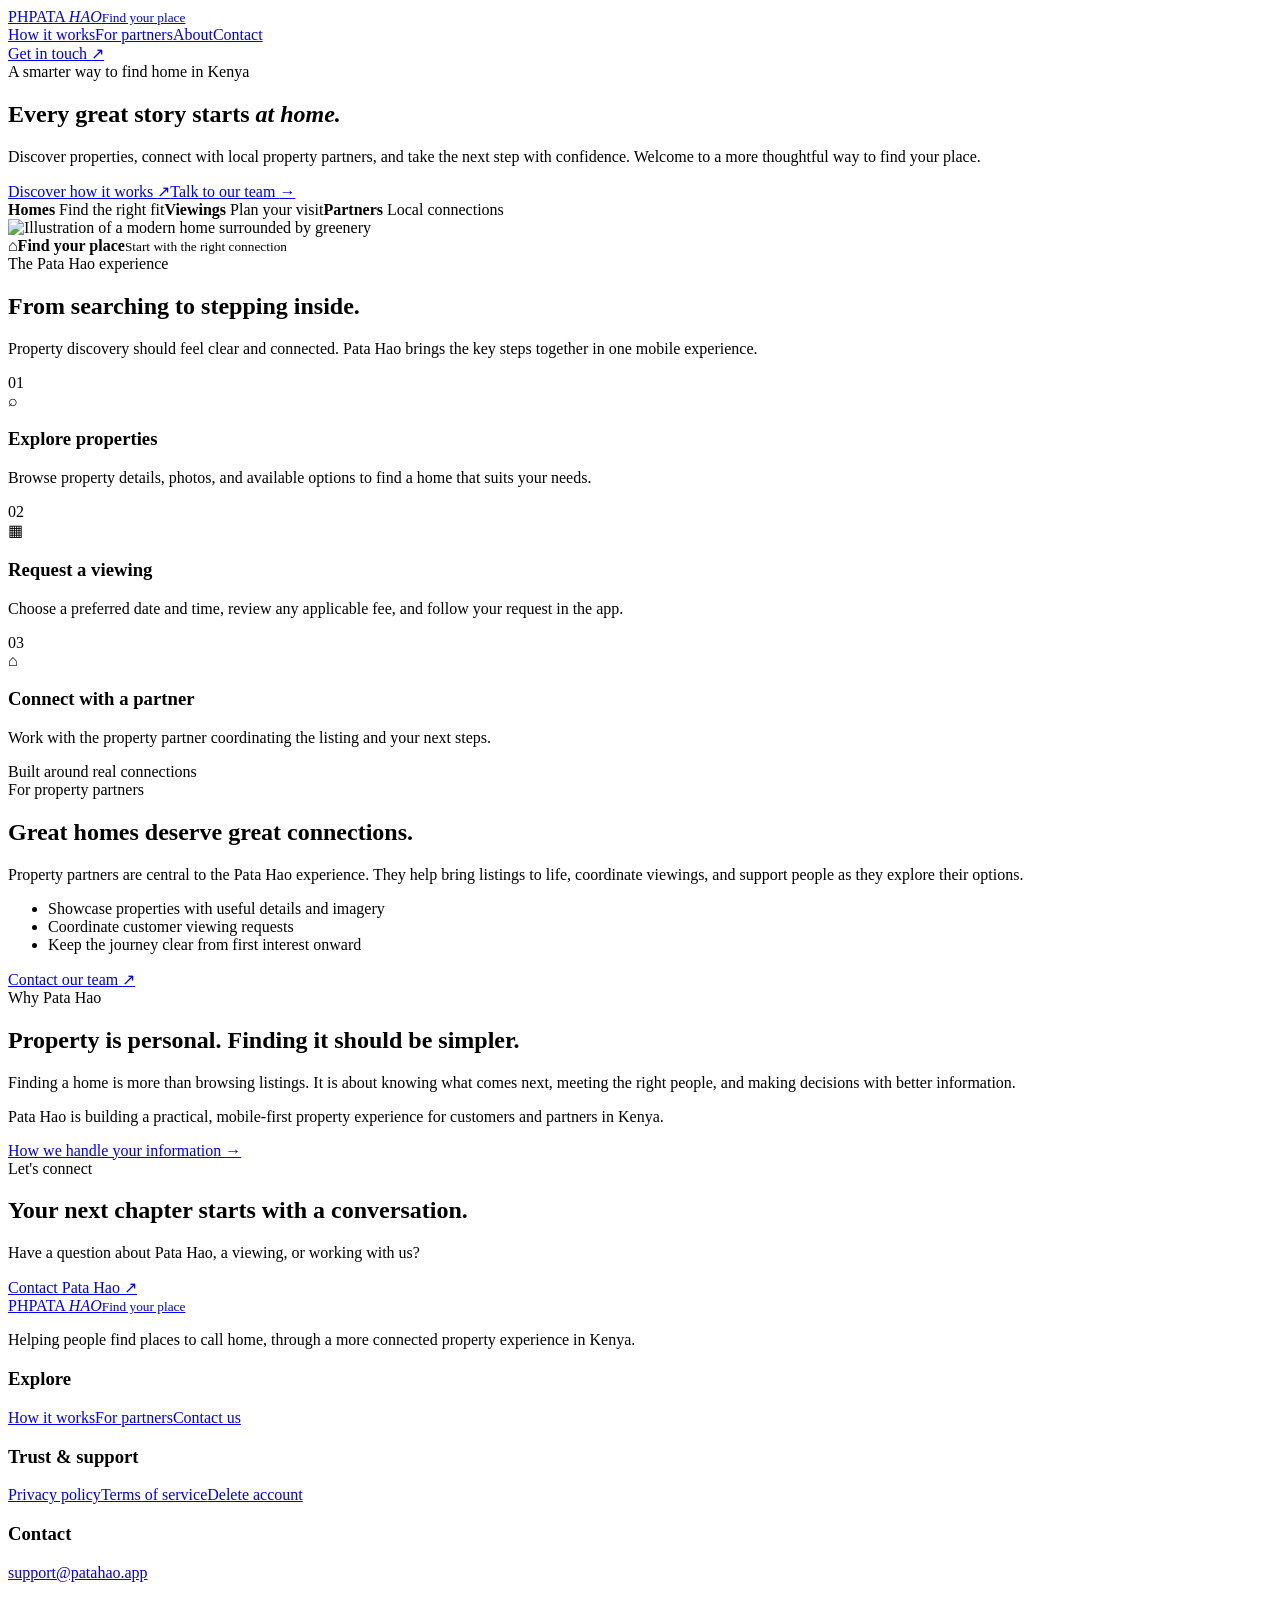
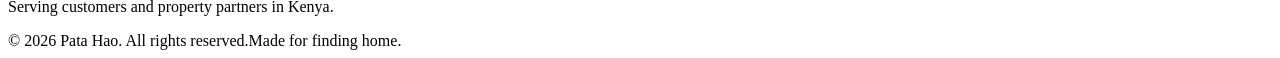
==== public/index.html @ 73fab217 "Build professional website and isolated public assets: public/index.html" ====
<!doctype html><html lang="en"><head><meta charset="utf-8"><meta name="viewport" content="width=device-width, initial-scale=1"><meta name="theme-color" content="#102f32"><meta name="description" content="Discover a better way to explore property and arrange viewings in Kenya."><title>Find your place | Pata Hao</title><link rel="stylesheet" href="/assets/site.css"><link rel="icon" href="/assets/favicon.svg" type="image/svg+xml"></head><body><header class="site-header"><div class="nav-shell"><a class="logo" href="/" aria-label="Pata Hao home"><span class="logo-mark">P<span>H</span></span><span>PATA <em>HAO</em><small>Find your place</small></span></a><nav aria-label="Main navigation"><a href="/#how-it-works">How it works</a><a href="/#partners">For partners</a><a href="/#about">About</a><a href="/contact/">Contact</a></nav><a class="nav-cta" href="/contact/">Get in touch <span aria-hidden="true">↗</span></a></div></header><main><section class="hero"><div class="container hero-grid"><div class="hero-copy"><span class="eyebrow eyebrow-light"><span class="spark"></span> A smarter way to find home in Kenya</span><h1>Every great story starts <em>at home.</em></h1><p>Discover properties, connect with local property partners, and take the next step with confidence. Welcome to a more thoughtful way to find your place.</p><div class="hero-actions"><a class="btn btn-gold" href="#how-it-works">Discover how it works <span>↗</span></a><a class="text-link" href="/contact/">Talk to our team <span>→</span></a></div><div class="hero-meta"><span><strong>Homes</strong> Find the right fit</span><span><strong>Viewings</strong> Plan your visit</span><span><strong>Partners</strong> Local connections</span></div></div><div class="hero-visual"><img src="/assets/hero-home.svg" alt="Illustration of a modern home surrounded by greenery"><div class="float-note"><span class="float-icon">⌂</span><span><strong>Find your place</strong><small>Start with the right connection</small></span></div></div></div></section><section class="section section-white" id="how-it-works"><div class="container"><div class="section-head"><div><span class="eyebrow">The Pata Hao experience</span><h2>From searching to stepping inside.</h2></div><p>Property discovery should feel clear and connected. Pata Hao brings the key steps together in one mobile experience.</p></div><div class="steps"><article class="step"><span class="step-num">01</span><div class="step-icon">⌕</div><h3>Explore properties</h3><p>Browse property details, photos, and available options to find a home that suits your needs.</p></article><article class="step"><span class="step-num">02</span><div class="step-icon">▦</div><h3>Request a viewing</h3><p>Choose a preferred date and time, review any applicable fee, and follow your request in the app.</p></article><article class="step"><span class="step-num">03</span><div class="step-icon">⌂</div><h3>Connect with a partner</h3><p>Work with the property partner coordinating the listing and your next steps.</p></article></div></div></section><section class="section feature-section" id="partners"><div class="container feature-grid"><div class="feature-art"><div class="art-window"><div class="art-roof"></div><div class="art-house"><div class="art-door"></div><div class="art-window-small"></div></div><div class="art-tree"></div></div><div class="art-label">Built around real connections</div></div><div class="feature-copy"><span class="eyebrow">For property partners</span><h2>Great homes deserve great connections.</h2><p>Property partners are central to the Pata Hao experience. They help bring listings to life, coordinate viewings, and support people as they explore their options.</p><ul class="check-list"><li>Showcase properties with useful details and imagery</li><li>Coordinate customer viewing requests</li><li>Keep the journey clear from first interest onward</li></ul><a class="btn btn-dark" href="/contact/">Contact our team <span>↗</span></a></div></div></section><section class="section about-section" id="about"><div class="container about-grid"><div><span class="eyebrow">Why Pata Hao</span><h2>Property is personal. Finding it should be simpler.</h2></div><div><p>Finding a home is more than browsing listings. It is about knowing what comes next, meeting the right people, and making decisions with better information.</p><p>Pata Hao is building a practical, mobile-first property experience for customers and partners in Kenya.</p><a class="inline-link" href="/privacy-policy/">How we handle your information <span>→</span></a></div></div></section><section class="cta-section"><div class="container cta-box"><div><span class="eyebrow eyebrow-light">Let's connect</span><h2>Your next chapter starts with a conversation.</h2><p>Have a question about Pata Hao, a viewing, or working with us?</p></div><a class="btn btn-gold" href="/contact/">Contact Pata Hao <span>↗</span></a></div></section></main><footer class="footer"><div class="container footer-grid"><div><a class="logo logo-light" href="/"><span class="logo-mark">P<span>H</span></span><span>PATA <em>HAO</em><small>Find your place</small></span></a><p>Helping people find places to call home, through a more connected property experience in Kenya.</p></div><div><h3>Explore</h3><a href="/#how-it-works">How it works</a><a href="/#partners">For partners</a><a href="/contact/">Contact us</a></div><div><h3>Trust & support</h3><a href="/privacy-policy/">Privacy policy</a><a href="/terms/">Terms of service</a><a href="/delete-account/">Delete account</a></div><div><h3>Contact</h3><a href="mailto:support@patahao.app">support@patahao.app</a><p>Serving customers and property partners in Kenya.</p></div></div><div class="container footer-bottom"><span>© 2026 Pata Hao. All rights reserved.</span><span>Made for finding home.</span></div></footer></body></html>
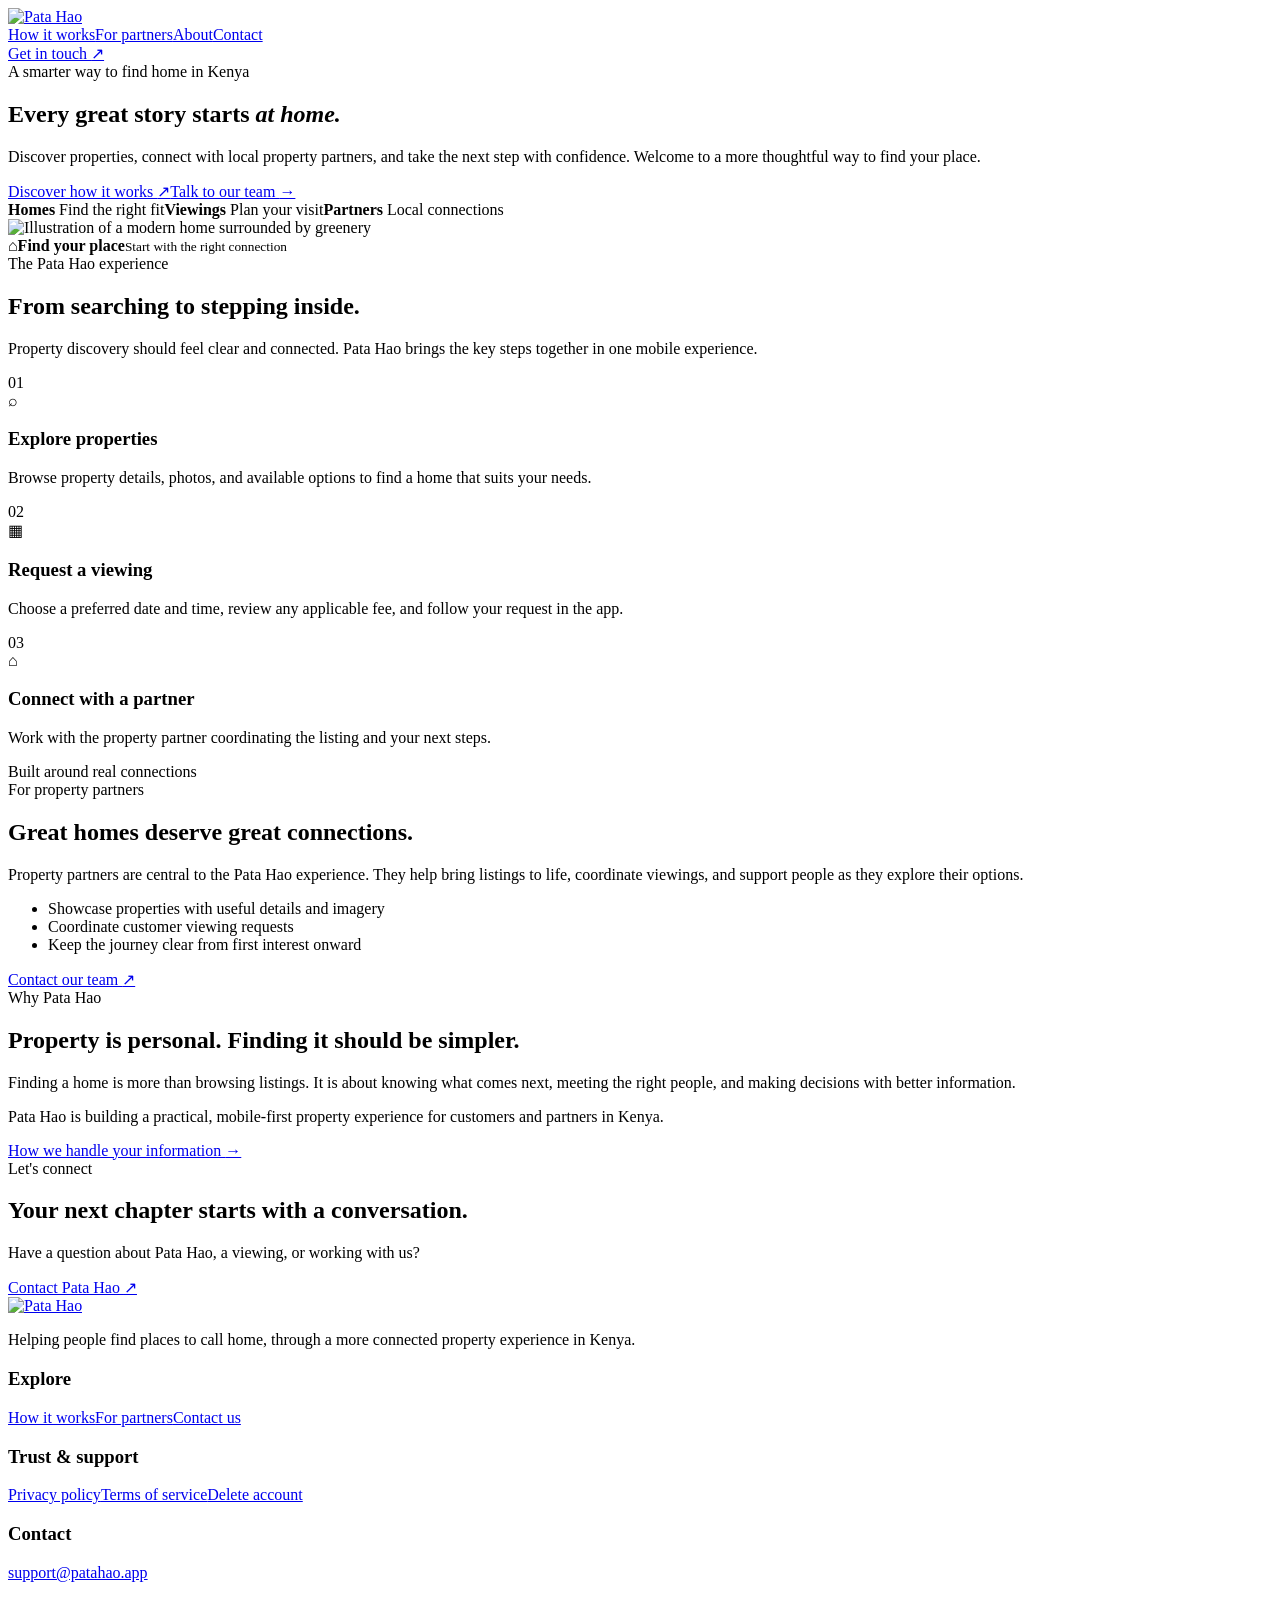
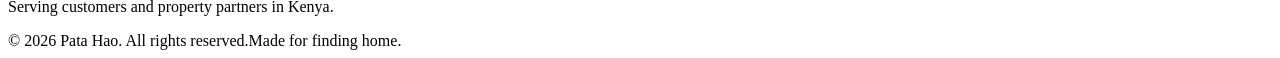
==== commit 745871a7: "Use Pata Hao branding in header and footer" ====
--- a/public/index.html
+++ b/public/index.html
@@ -1 +1 @@
-<!doctype html><html lang="en"><head><meta charset="utf-8"><meta name="viewport" content="width=device-width, initial-scale=1"><meta name="theme-color" content="#102f32"><meta name="description" content="Discover a better way to explore property and arrange viewings in Kenya."><title>Find your place | Pata Hao</title><link rel="stylesheet" href="/assets/site.css"><link rel="icon" href="/assets/favicon.svg" type="image/svg+xml"></head><body><header class="site-header"><div class="nav-shell"><a class="logo" href="/" aria-label="Pata Hao home"><span class="logo-mark">P<span>H</span></span><span>PATA <em>HAO</em><small>Find your place</small></span></a><nav aria-label="Main navigation"><a href="/#how-it-works">How it works</a><a href="/#partners">For partners</a><a href="/#about">About</a><a href="/contact/">Contact</a></nav><a class="nav-cta" href="/contact/">Get in touch <span aria-hidden="true">↗</span></a></div></header><main><section class="hero"><div class="container hero-grid"><div class="hero-copy"><span class="eyebrow eyebrow-light"><span class="spark"></span> A smarter way to find home in Kenya</span><h1>Every great story starts <em>at home.</em></h1><p>Discover properties, connect with local property partners, and take the next step with confidence. Welcome to a more thoughtful way to find your place.</p><div class="hero-actions"><a class="btn btn-gold" href="#how-it-works">Discover how it works <span>↗</span></a><a class="text-link" href="/contact/">Talk to our team <span>→</span></a></div><div class="hero-meta"><span><strong>Homes</strong> Find the right fit</span><span><strong>Viewings</strong> Plan your visit</span><span><strong>Partners</strong> Local connections</span></div></div><div class="hero-visual"><img src="/assets/hero-home.svg" alt="Illustration of a modern home surrounded by greenery"><div class="float-note"><span class="float-icon">⌂</span><span><strong>Find your place</strong><small>Start with the right connection</small></span></div></div></div></section><section class="section section-white" id="how-it-works"><div class="container"><div class="section-head"><div><span class="eyebrow">The Pata Hao experience</span><h2>From searching to stepping inside.</h2></div><p>Property discovery should feel clear and connected. Pata Hao brings the key steps together in one mobile experience.</p></div><div class="steps"><article class="step"><span class="step-num">01</span><div class="step-icon">⌕</div><h3>Explore properties</h3><p>Browse property details, photos, and available options to find a home that suits your needs.</p></article><article class="step"><span class="step-num">02</span><div class="step-icon">▦</div><h3>Request a viewing</h3><p>Choose a preferred date and time, review any applicable fee, and follow your request in the app.</p></article><article class="step"><span class="step-num">03</span><div class="step-icon">⌂</div><h3>Connect with a partner</h3><p>Work with the property partner coordinating the listing and your next steps.</p></article></div></div></section><section class="section feature-section" id="partners"><div class="container feature-grid"><div class="feature-art"><div class="art-window"><div class="art-roof"></div><div class="art-house"><div class="art-door"></div><div class="art-window-small"></div></div><div class="art-tree"></div></div><div class="art-label">Built around real connections</div></div><div class="feature-copy"><span class="eyebrow">For property partners</span><h2>Great homes deserve great connections.</h2><p>Property partners are central to the Pata Hao experience. They help bring listings to life, coordinate viewings, and support people as they explore their options.</p><ul class="check-list"><li>Showcase properties with useful details and imagery</li><li>Coordinate customer viewing requests</li><li>Keep the journey clear from first interest onward</li></ul><a class="btn btn-dark" href="/contact/">Contact our team <span>↗</span></a></div></div></section><section class="section about-section" id="about"><div class="container about-grid"><div><span class="eyebrow">Why Pata Hao</span><h2>Property is personal. Finding it should be simpler.</h2></div><div><p>Finding a home is more than browsing listings. It is about knowing what comes next, meeting the right people, and making decisions with better information.</p><p>Pata Hao is building a practical, mobile-first property experience for customers and partners in Kenya.</p><a class="inline-link" href="/privacy-policy/">How we handle your information <span>→</span></a></div></div></section><section class="cta-section"><div class="container cta-box"><div><span class="eyebrow eyebrow-light">Let's connect</span><h2>Your next chapter starts with a conversation.</h2><p>Have a question about Pata Hao, a viewing, or working with us?</p></div><a class="btn btn-gold" href="/contact/">Contact Pata Hao <span>↗</span></a></div></section></main><footer class="footer"><div class="container footer-grid"><div><a class="logo logo-light" href="/"><span class="logo-mark">P<span>H</span></span><span>PATA <em>HAO</em><small>Find your place</small></span></a><p>Helping people find places to call home, through a more connected property experience in Kenya.</p></div><div><h3>Explore</h3><a href="/#how-it-works">How it works</a><a href="/#partners">For partners</a><a href="/contact/">Contact us</a></div><div><h3>Trust & support</h3><a href="/privacy-policy/">Privacy policy</a><a href="/terms/">Terms of service</a><a href="/delete-account/">Delete account</a></div><div><h3>Contact</h3><a href="mailto:support@patahao.app">support@patahao.app</a><p>Serving customers and property partners in Kenya.</p></div></div><div class="container footer-bottom"><span>© 2026 Pata Hao. All rights reserved.</span><span>Made for finding home.</span></div></footer></body></html>+<!doctype html><html lang="en"><head><meta charset="utf-8"><meta name="viewport" content="width=device-width, initial-scale=1"><meta name="theme-color" content="#102f32"><meta name="description" content="Discover a better way to explore property and arrange viewings in Kenya."><title>Find your place | Pata Hao</title><link rel="stylesheet" href="/assets/site.css"><link rel="icon" href="/assets/pata-hao-logo.svg" type="image/svg+xml"></head><body><header class="site-header"><div class="nav-shell"><a class="logo" href="/" aria-label="Pata Hao home"><img class="brand-logo" src="/assets/pata-hao-logo.svg" alt="Pata Hao"></a><nav aria-label="Main navigation"><a href="/#how-it-works">How it works</a><a href="/#partners">For partners</a><a href="/#about">About</a><a href="/contact/">Contact</a></nav><a class="nav-cta" href="/contact/">Get in touch <span aria-hidden="true">↗</span></a></div></header><main><section class="hero"><div class="container hero-grid"><div class="hero-copy"><span class="eyebrow eyebrow-light"><span class="spark"></span> A smarter way to find home in Kenya</span><h1>Every great story starts <em>at home.</em></h1><p>Discover properties, connect with local property partners, and take the next step with confidence. Welcome to a more thoughtful way to find your place.</p><div class="hero-actions"><a class="btn btn-gold" href="#how-it-works">Discover how it works <span>↗</span></a><a class="text-link" href="/contact/">Talk to our team <span>→</span></a></div><div class="hero-meta"><span><strong>Homes</strong> Find the right fit</span><span><strong>Viewings</strong> Plan your visit</span><span><strong>Partners</strong> Local connections</span></div></div><div class="hero-visual"><img src="/assets/hero-home.svg" alt="Illustration of a modern home surrounded by greenery"><div class="float-note"><span class="float-icon">⌂</span><span><strong>Find your place</strong><small>Start with the right connection</small></span></div></div></div></section><section class="section section-white" id="how-it-works"><div class="container"><div class="section-head"><div><span class="eyebrow">The Pata Hao experience</span><h2>From searching to stepping inside.</h2></div><p>Property discovery should feel clear and connected. Pata Hao brings the key steps together in one mobile experience.</p></div><div class="steps"><article class="step"><span class="step-num">01</span><div class="step-icon">⌕</div><h3>Explore properties</h3><p>Browse property details, photos, and available options to find a home that suits your needs.</p></article><article class="step"><span class="step-num">02</span><div class="step-icon">▦</div><h3>Request a viewing</h3><p>Choose a preferred date and time, review any applicable fee, and follow your request in the app.</p></article><article class="step"><span class="step-num">03</span><div class="step-icon">⌂</div><h3>Connect with a partner</h3><p>Work with the property partner coordinating the listing and your next steps.</p></article></div></div></section><section class="section feature-section" id="partners"><div class="container feature-grid"><div class="feature-art"><div class="art-window"><div class="art-roof"></div><div class="art-house"><div class="art-door"></div><div class="art-window-small"></div></div><div class="art-tree"></div></div><div class="art-label">Built around real connections</div></div><div class="feature-copy"><span class="eyebrow">For property partners</span><h2>Great homes deserve great connections.</h2><p>Property partners are central to the Pata Hao experience. They help bring listings to life, coordinate viewings, and support people as they explore their options.</p><ul class="check-list"><li>Showcase properties with useful details and imagery</li><li>Coordinate customer viewing requests</li><li>Keep the journey clear from first interest onward</li></ul><a class="btn btn-dark" href="/contact/">Contact our team <span>↗</span></a></div></div></section><section class="section about-section" id="about"><div class="container about-grid"><div><span class="eyebrow">Why Pata Hao</span><h2>Property is personal. Finding it should be simpler.</h2></div><div><p>Finding a home is more than browsing listings. It is about knowing what comes next, meeting the right people, and making decisions with better information.</p><p>Pata Hao is building a practical, mobile-first property experience for customers and partners in Kenya.</p><a class="inline-link" href="/privacy-policy/">How we handle your information <span>→</span></a></div></div></section><section class="cta-section"><div class="container cta-box"><div><span class="eyebrow eyebrow-light">Let's connect</span><h2>Your next chapter starts with a conversation.</h2><p>Have a question about Pata Hao, a viewing, or working with us?</p></div><a class="btn btn-gold" href="/contact/">Contact Pata Hao <span>↗</span></a></div></section></main><footer class="footer"><div class="container footer-grid"><div><a class="logo logo-light" href="/"><img class="brand-logo" src="/assets/pata-hao-logo.svg" alt="Pata Hao"></a><p>Helping people find places to call home, through a more connected property experience in Kenya.</p></div><div><h3>Explore</h3><a href="/#how-it-works">How it works</a><a href="/#partners">For partners</a><a href="/contact/">Contact us</a></div><div><h3>Trust & support</h3><a href="/privacy-policy/">Privacy policy</a><a href="/terms/">Terms of service</a><a href="/delete-account/">Delete account</a></div><div><h3>Contact</h3><a href="mailto:support@patahao.app">support@patahao.app</a><p>Serving customers and property partners in Kenya.</p></div></div><div class="container footer-bottom"><span>© 2026 Pata Hao. All rights reserved.</span><span>Made for finding home.</span></div></footer></body></html>
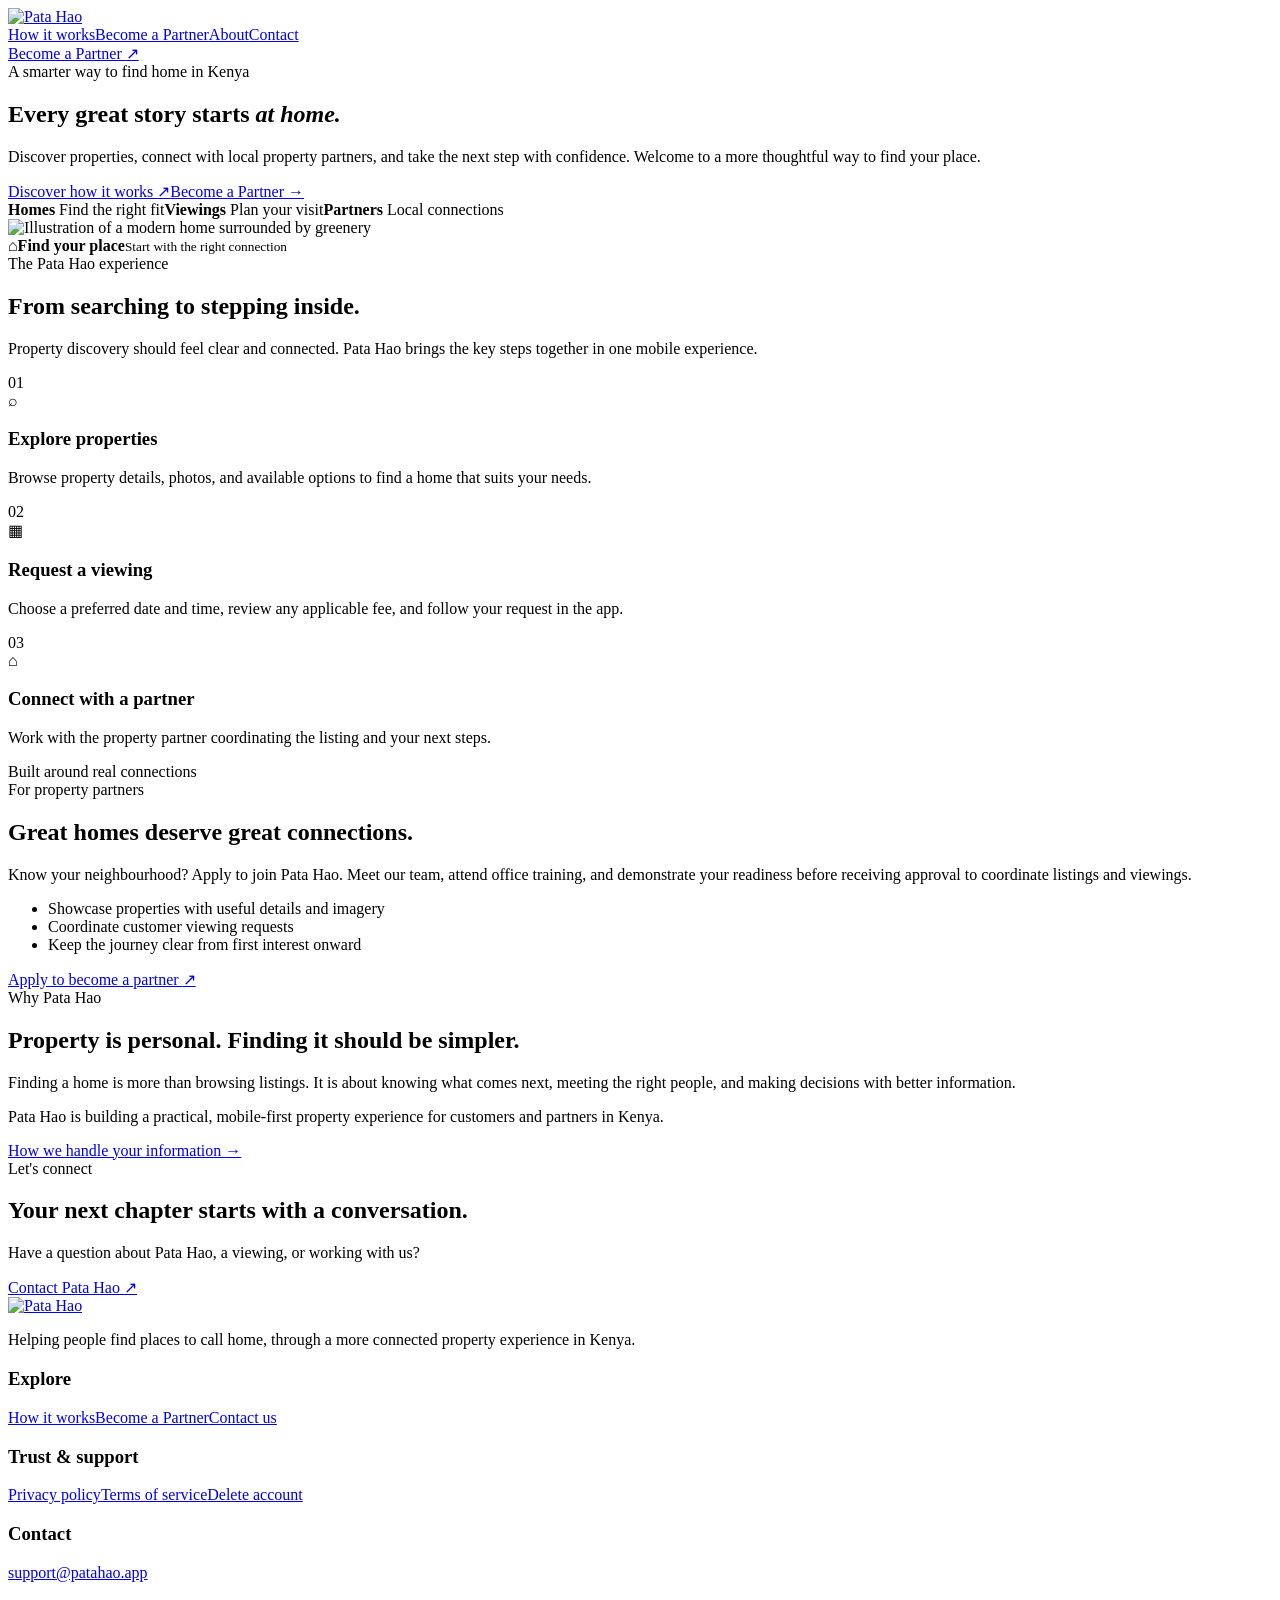
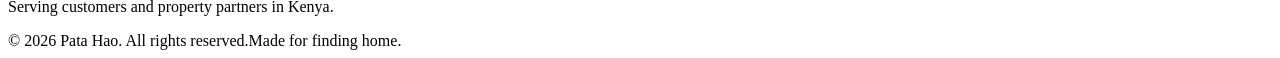
==== commit 671bfa9f: "Add partner application and progress page with shared recruitment links" ====
--- a/public/index.html
+++ b/public/index.html
@@ -1 +1 @@
-<!doctype html><html lang="en"><head><meta charset="utf-8"><meta name="viewport" content="width=device-width, initial-scale=1"><meta name="theme-color" content="#102f32"><meta name="description" content="Discover a better way to explore property and arrange viewings in Kenya."><title>Find your place | Pata Hao</title><link rel="stylesheet" href="/assets/site.css"><link rel="icon" href="/assets/pata-hao-logo.svg" type="image/svg+xml"></head><body><header class="site-header"><div class="nav-shell"><a class="logo" href="/" aria-label="Pata Hao home"><img class="brand-logo" src="/assets/pata-hao-logo.svg" alt="Pata Hao"></a><nav aria-label="Main navigation"><a href="/#how-it-works">How it works</a><a href="/#partners">For partners</a><a href="/#about">About</a><a href="/contact/">Contact</a></nav><a class="nav-cta" href="/contact/">Get in touch <span aria-hidden="true">↗</span></a></div></header><main><section class="hero"><div class="container hero-grid"><div class="hero-copy"><span class="eyebrow eyebrow-light"><span class="spark"></span> A smarter way to find home in Kenya</span><h1>Every great story starts <em>at home.</em></h1><p>Discover properties, connect with local property partners, and take the next step with confidence. Welcome to a more thoughtful way to find your place.</p><div class="hero-actions"><a class="btn btn-gold" href="#how-it-works">Discover how it works <span>↗</span></a><a class="text-link" href="/contact/">Talk to our team <span>→</span></a></div><div class="hero-meta"><span><strong>Homes</strong> Find the right fit</span><span><strong>Viewings</strong> Plan your visit</span><span><strong>Partners</strong> Local connections</span></div></div><div class="hero-visual"><img src="/assets/hero-home.svg" alt="Illustration of a modern home surrounded by greenery"><div class="float-note"><span class="float-icon">⌂</span><span><strong>Find your place</strong><small>Start with the right connection</small></span></div></div></div></section><section class="section section-white" id="how-it-works"><div class="container"><div class="section-head"><div><span class="eyebrow">The Pata Hao experience</span><h2>From searching to stepping inside.</h2></div><p>Property discovery should feel clear and connected. Pata Hao brings the key steps together in one mobile experience.</p></div><div class="steps"><article class="step"><span class="step-num">01</span><div class="step-icon">⌕</div><h3>Explore properties</h3><p>Browse property details, photos, and available options to find a home that suits your needs.</p></article><article class="step"><span class="step-num">02</span><div class="step-icon">▦</div><h3>Request a viewing</h3><p>Choose a preferred date and time, review any applicable fee, and follow your request in the app.</p></article><article class="step"><span class="step-num">03</span><div class="step-icon">⌂</div><h3>Connect with a partner</h3><p>Work with the property partner coordinating the listing and your next steps.</p></article></div></div></section><section class="section feature-section" id="partners"><div class="container feature-grid"><div class="feature-art"><div class="art-window"><div class="art-roof"></div><div class="art-house"><div class="art-door"></div><div class="art-window-small"></div></div><div class="art-tree"></div></div><div class="art-label">Built around real connections</div></div><div class="feature-copy"><span class="eyebrow">For property partners</span><h2>Great homes deserve great connections.</h2><p>Property partners are central to the Pata Hao experience. They help bring listings to life, coordinate viewings, and support people as they explore their options.</p><ul class="check-list"><li>Showcase properties with useful details and imagery</li><li>Coordinate customer viewing requests</li><li>Keep the journey clear from first interest onward</li></ul><a class="btn btn-dark" href="/contact/">Contact our team <span>↗</span></a></div></div></section><section class="section about-section" id="about"><div class="container about-grid"><div><span class="eyebrow">Why Pata Hao</span><h2>Property is personal. Finding it should be simpler.</h2></div><div><p>Finding a home is more than browsing listings. It is about knowing what comes next, meeting the right people, and making decisions with better information.</p><p>Pata Hao is building a practical, mobile-first property experience for customers and partners in Kenya.</p><a class="inline-link" href="/privacy-policy/">How we handle your information <span>→</span></a></div></div></section><section class="cta-section"><div class="container cta-box"><div><span class="eyebrow eyebrow-light">Let's connect</span><h2>Your next chapter starts with a conversation.</h2><p>Have a question about Pata Hao, a viewing, or working with us?</p></div><a class="btn btn-gold" href="/contact/">Contact Pata Hao <span>↗</span></a></div></section></main><footer class="footer"><div class="container footer-grid"><div><a class="logo logo-light" href="/"><img class="brand-logo" src="/assets/pata-hao-logo.svg" alt="Pata Hao"></a><p>Helping people find places to call home, through a more connected property experience in Kenya.</p></div><div><h3>Explore</h3><a href="/#how-it-works">How it works</a><a href="/#partners">For partners</a><a href="/contact/">Contact us</a></div><div><h3>Trust & support</h3><a href="/privacy-policy/">Privacy policy</a><a href="/terms/">Terms of service</a><a href="/delete-account/">Delete account</a></div><div><h3>Contact</h3><a href="mailto:support@patahao.app">support@patahao.app</a><p>Serving customers and property partners in Kenya.</p></div></div><div class="container footer-bottom"><span>© 2026 Pata Hao. All rights reserved.</span><span>Made for finding home.</span></div></footer></body></html>+<!doctype html><html lang="en"><head><meta charset="utf-8"><meta name="viewport" content="width=device-width, initial-scale=1"><meta name="theme-color" content="#102f32"><meta name="description" content="Discover a better way to explore property and arrange viewings in Kenya."><title>Find your place | Pata Hao</title><link rel="stylesheet" href="/assets/site.css"><link rel="icon" href="/assets/pata-hao-logo.svg" type="image/svg+xml"></head><body><header class="site-header"><div class="nav-shell"><a class="logo" href="/" aria-label="Pata Hao home"><img class="brand-logo" src="/assets/pata-hao-logo.svg" alt="Pata Hao"></a><nav aria-label="Main navigation"><a href="/#how-it-works">How it works</a><a href="/become-a-partner/">Become a Partner</a><a href="/#about">About</a><a href="/contact/">Contact</a></nav><a class="nav-cta" href="/become-a-partner/">Become a Partner <span aria-hidden="true">↗</span></a></div></header><main><section class="hero"><div class="container hero-grid"><div class="hero-copy"><span class="eyebrow eyebrow-light"><span class="spark"></span> A smarter way to find home in Kenya</span><h1>Every great story starts <em>at home.</em></h1><p>Discover properties, connect with local property partners, and take the next step with confidence. Welcome to a more thoughtful way to find your place.</p><div class="hero-actions"><a class="btn btn-gold" href="#how-it-works">Discover how it works <span>↗</span></a><a class="text-link" href="/become-a-partner/">Become a Partner <span>→</span></a></div><div class="hero-meta"><span><strong>Homes</strong> Find the right fit</span><span><strong>Viewings</strong> Plan your visit</span><span><strong>Partners</strong> Local connections</span></div></div><div class="hero-visual"><img src="/assets/hero-home.svg" alt="Illustration of a modern home surrounded by greenery"><div class="float-note"><span class="float-icon">⌂</span><span><strong>Find your place</strong><small>Start with the right connection</small></span></div></div></div></section><section class="section section-white" id="how-it-works"><div class="container"><div class="section-head"><div><span class="eyebrow">The Pata Hao experience</span><h2>From searching to stepping inside.</h2></div><p>Property discovery should feel clear and connected. Pata Hao brings the key steps together in one mobile experience.</p></div><div class="steps"><article class="step"><span class="step-num">01</span><div class="step-icon">⌕</div><h3>Explore properties</h3><p>Browse property details, photos, and available options to find a home that suits your needs.</p></article><article class="step"><span class="step-num">02</span><div class="step-icon">▦</div><h3>Request a viewing</h3><p>Choose a preferred date and time, review any applicable fee, and follow your request in the app.</p></article><article class="step"><span class="step-num">03</span><div class="step-icon">⌂</div><h3>Connect with a partner</h3><p>Work with the property partner coordinating the listing and your next steps.</p></article></div></div></section><section class="section feature-section" id="partners"><div class="container feature-grid"><div class="feature-art"><div class="art-window"><div class="art-roof"></div><div class="art-house"><div class="art-door"></div><div class="art-window-small"></div></div><div class="art-tree"></div></div><div class="art-label">Built around real connections</div></div><div class="feature-copy"><span class="eyebrow">For property partners</span><h2>Great homes deserve great connections.</h2><p>Know your neighbourhood? Apply to join Pata Hao. Meet our team, attend office training, and demonstrate your readiness before receiving approval to coordinate listings and viewings.</p><ul class="check-list"><li>Showcase properties with useful details and imagery</li><li>Coordinate customer viewing requests</li><li>Keep the journey clear from first interest onward</li></ul><a class="btn btn-dark" href="/become-a-partner/">Apply to become a partner <span>↗</span></a></div></div></section><section class="section about-section" id="about"><div class="container about-grid"><div><span class="eyebrow">Why Pata Hao</span><h2>Property is personal. Finding it should be simpler.</h2></div><div><p>Finding a home is more than browsing listings. It is about knowing what comes next, meeting the right people, and making decisions with better information.</p><p>Pata Hao is building a practical, mobile-first property experience for customers and partners in Kenya.</p><a class="inline-link" href="/privacy-policy/">How we handle your information <span>→</span></a></div></div></section><section class="cta-section"><div class="container cta-box"><div><span class="eyebrow eyebrow-light">Let's connect</span><h2>Your next chapter starts with a conversation.</h2><p>Have a question about Pata Hao, a viewing, or working with us?</p></div><a class="btn btn-gold" href="/contact/">Contact Pata Hao <span>↗</span></a></div></section></main><footer class="footer"><div class="container footer-grid"><div><a class="logo logo-light" href="/"><img class="brand-logo" src="/assets/pata-hao-logo.svg" alt="Pata Hao"></a><p>Helping people find places to call home, through a more connected property experience in Kenya.</p></div><div><h3>Explore</h3><a href="/#how-it-works">How it works</a><a href="/become-a-partner/">Become a Partner</a><a href="/contact/">Contact us</a></div><div><h3>Trust & support</h3><a href="/privacy-policy/">Privacy policy</a><a href="/terms/">Terms of service</a><a href="/delete-account/">Delete account</a></div><div><h3>Contact</h3><a href="mailto:support@patahao.app">support@patahao.app</a><p>Serving customers and property partners in Kenya.</p></div></div><div class="container footer-bottom"><span>© 2026 Pata Hao. All rights reserved.</span><span>Made for finding home.</span></div></footer></body></html>
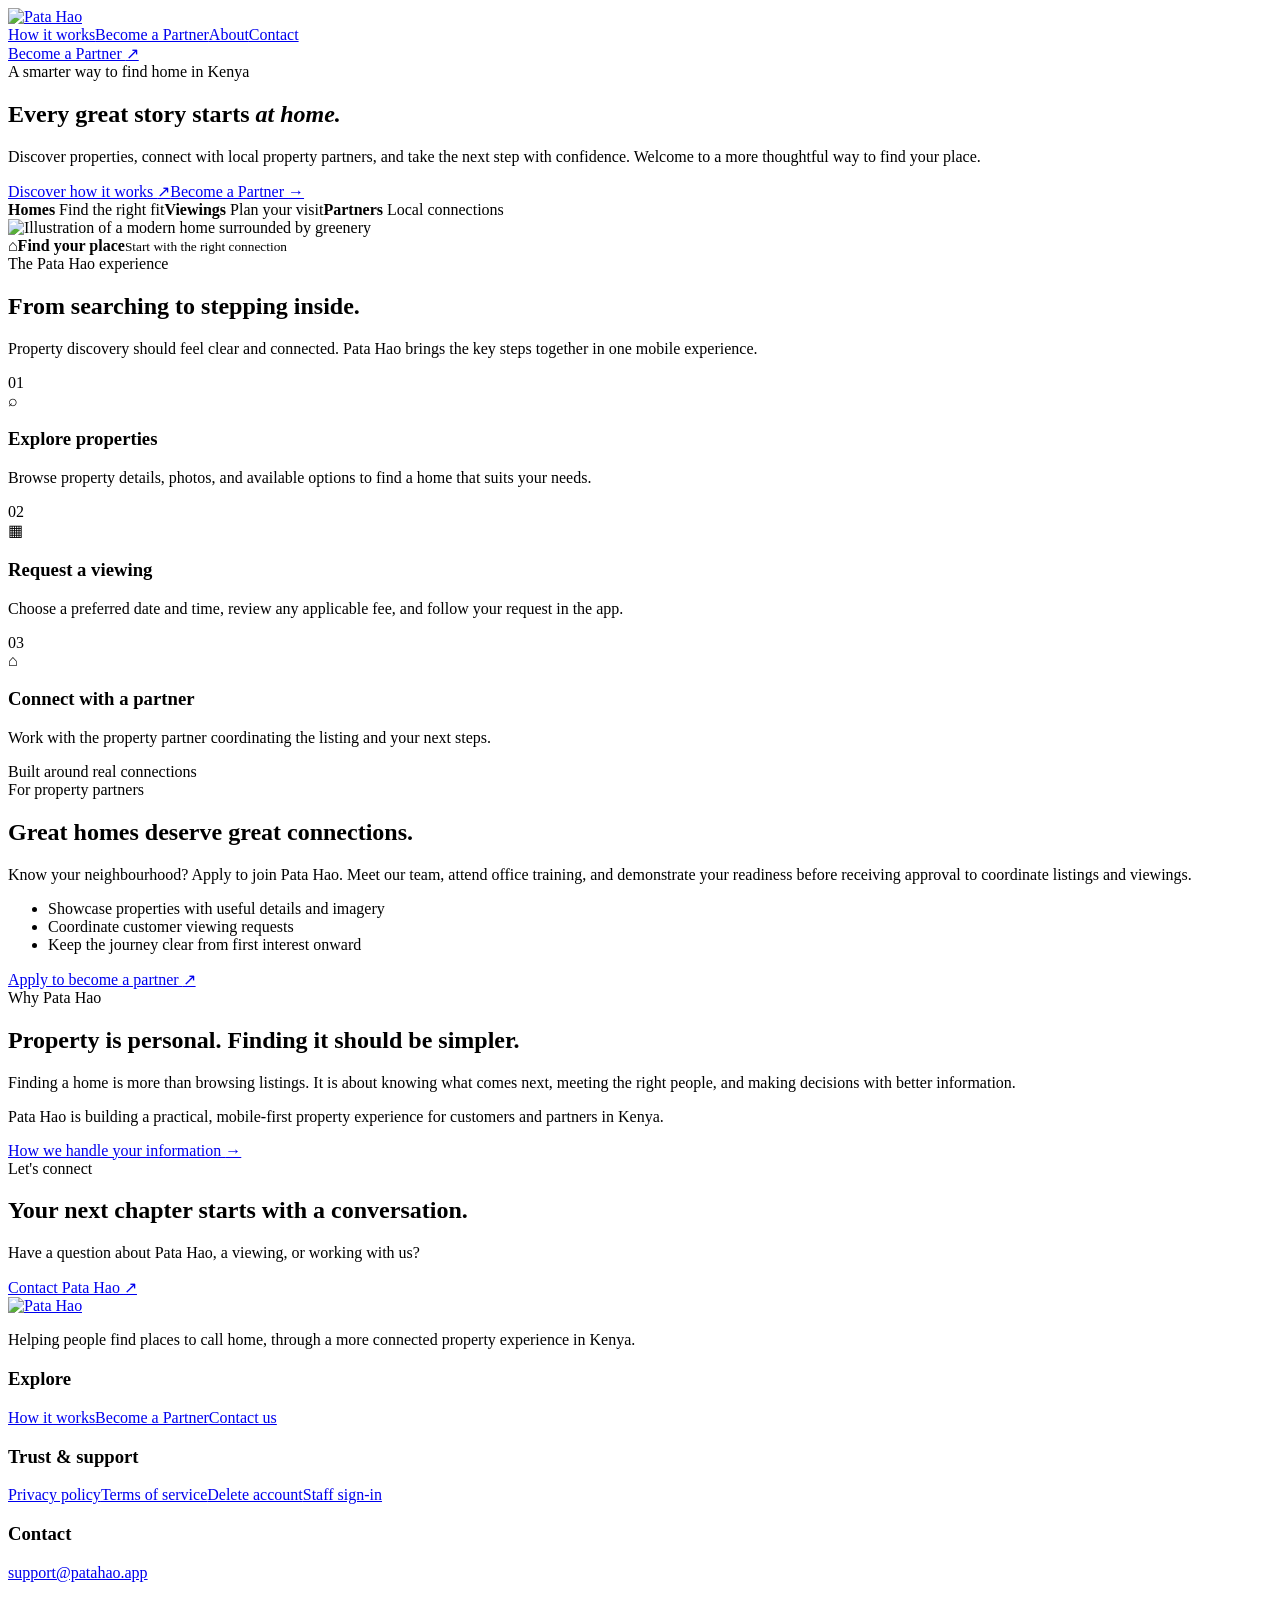
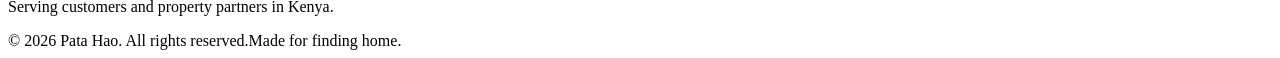
==== commit a6ebe158: "Add staff onboarding workspace for screening and Kenya office appointments" ====
--- a/public/index.html
+++ b/public/index.html
@@ -1 +1 @@
-<!doctype html><html lang="en"><head><meta charset="utf-8"><meta name="viewport" content="width=device-width, initial-scale=1"><meta name="theme-color" content="#102f32"><meta name="description" content="Discover a better way to explore property and arrange viewings in Kenya."><title>Find your place | Pata Hao</title><link rel="stylesheet" href="/assets/site.css"><link rel="icon" href="/assets/pata-hao-logo.svg" type="image/svg+xml"></head><body><header class="site-header"><div class="nav-shell"><a class="logo" href="/" aria-label="Pata Hao home"><img class="brand-logo" src="/assets/pata-hao-logo.svg" alt="Pata Hao"></a><nav aria-label="Main navigation"><a href="/#how-it-works">How it works</a><a href="/become-a-partner/">Become a Partner</a><a href="/#about">About</a><a href="/contact/">Contact</a></nav><a class="nav-cta" href="/become-a-partner/">Become a Partner <span aria-hidden="true">↗</span></a></div></header><main><section class="hero"><div class="container hero-grid"><div class="hero-copy"><span class="eyebrow eyebrow-light"><span class="spark"></span> A smarter way to find home in Kenya</span><h1>Every great story starts <em>at home.</em></h1><p>Discover properties, connect with local property partners, and take the next step with confidence. Welcome to a more thoughtful way to find your place.</p><div class="hero-actions"><a class="btn btn-gold" href="#how-it-works">Discover how it works <span>↗</span></a><a class="text-link" href="/become-a-partner/">Become a Partner <span>→</span></a></div><div class="hero-meta"><span><strong>Homes</strong> Find the right fit</span><span><strong>Viewings</strong> Plan your visit</span><span><strong>Partners</strong> Local connections</span></div></div><div class="hero-visual"><img src="/assets/hero-home.svg" alt="Illustration of a modern home surrounded by greenery"><div class="float-note"><span class="float-icon">⌂</span><span><strong>Find your place</strong><small>Start with the right connection</small></span></div></div></div></section><section class="section section-white" id="how-it-works"><div class="container"><div class="section-head"><div><span class="eyebrow">The Pata Hao experience</span><h2>From searching to stepping inside.</h2></div><p>Property discovery should feel clear and connected. Pata Hao brings the key steps together in one mobile experience.</p></div><div class="steps"><article class="step"><span class="step-num">01</span><div class="step-icon">⌕</div><h3>Explore properties</h3><p>Browse property details, photos, and available options to find a home that suits your needs.</p></article><article class="step"><span class="step-num">02</span><div class="step-icon">▦</div><h3>Request a viewing</h3><p>Choose a preferred date and time, review any applicable fee, and follow your request in the app.</p></article><article class="step"><span class="step-num">03</span><div class="step-icon">⌂</div><h3>Connect with a partner</h3><p>Work with the property partner coordinating the listing and your next steps.</p></article></div></div></section><section class="section feature-section" id="partners"><div class="container feature-grid"><div class="feature-art"><div class="art-window"><div class="art-roof"></div><div class="art-house"><div class="art-door"></div><div class="art-window-small"></div></div><div class="art-tree"></div></div><div class="art-label">Built around real connections</div></div><div class="feature-copy"><span class="eyebrow">For property partners</span><h2>Great homes deserve great connections.</h2><p>Know your neighbourhood? Apply to join Pata Hao. Meet our team, attend office training, and demonstrate your readiness before receiving approval to coordinate listings and viewings.</p><ul class="check-list"><li>Showcase properties with useful details and imagery</li><li>Coordinate customer viewing requests</li><li>Keep the journey clear from first interest onward</li></ul><a class="btn btn-dark" href="/become-a-partner/">Apply to become a partner <span>↗</span></a></div></div></section><section class="section about-section" id="about"><div class="container about-grid"><div><span class="eyebrow">Why Pata Hao</span><h2>Property is personal. Finding it should be simpler.</h2></div><div><p>Finding a home is more than browsing listings. It is about knowing what comes next, meeting the right people, and making decisions with better information.</p><p>Pata Hao is building a practical, mobile-first property experience for customers and partners in Kenya.</p><a class="inline-link" href="/privacy-policy/">How we handle your information <span>→</span></a></div></div></section><section class="cta-section"><div class="container cta-box"><div><span class="eyebrow eyebrow-light">Let's connect</span><h2>Your next chapter starts with a conversation.</h2><p>Have a question about Pata Hao, a viewing, or working with us?</p></div><a class="btn btn-gold" href="/contact/">Contact Pata Hao <span>↗</span></a></div></section></main><footer class="footer"><div class="container footer-grid"><div><a class="logo logo-light" href="/"><img class="brand-logo" src="/assets/pata-hao-logo.svg" alt="Pata Hao"></a><p>Helping people find places to call home, through a more connected property experience in Kenya.</p></div><div><h3>Explore</h3><a href="/#how-it-works">How it works</a><a href="/become-a-partner/">Become a Partner</a><a href="/contact/">Contact us</a></div><div><h3>Trust & support</h3><a href="/privacy-policy/">Privacy policy</a><a href="/terms/">Terms of service</a><a href="/delete-account/">Delete account</a></div><div><h3>Contact</h3><a href="mailto:support@patahao.app">support@patahao.app</a><p>Serving customers and property partners in Kenya.</p></div></div><div class="container footer-bottom"><span>© 2026 Pata Hao. All rights reserved.</span><span>Made for finding home.</span></div></footer></body></html>+<!doctype html><html lang="en"><head><meta charset="utf-8"><meta name="viewport" content="width=device-width, initial-scale=1"><meta name="theme-color" content="#102f32"><meta name="description" content="Discover a better way to explore property and arrange viewings in Kenya."><title>Find your place | Pata Hao</title><link rel="stylesheet" href="/assets/site.css"><link rel="icon" href="/assets/pata-hao-logo.svg" type="image/svg+xml"></head><body><header class="site-header"><div class="nav-shell"><a class="logo" href="/" aria-label="Pata Hao home"><img class="brand-logo" src="/assets/pata-hao-logo.svg" alt="Pata Hao"></a><nav aria-label="Main navigation"><a href="/#how-it-works">How it works</a><a href="/become-a-partner/">Become a Partner</a><a href="/#about">About</a><a href="/contact/">Contact</a></nav><a class="nav-cta" href="/become-a-partner/">Become a Partner <span aria-hidden="true">↗</span></a></div></header><main><section class="hero"><div class="container hero-grid"><div class="hero-copy"><span class="eyebrow eyebrow-light"><span class="spark"></span> A smarter way to find home in Kenya</span><h1>Every great story starts <em>at home.</em></h1><p>Discover properties, connect with local property partners, and take the next step with confidence. Welcome to a more thoughtful way to find your place.</p><div class="hero-actions"><a class="btn btn-gold" href="#how-it-works">Discover how it works <span>↗</span></a><a class="text-link" href="/become-a-partner/">Become a Partner <span>→</span></a></div><div class="hero-meta"><span><strong>Homes</strong> Find the right fit</span><span><strong>Viewings</strong> Plan your visit</span><span><strong>Partners</strong> Local connections</span></div></div><div class="hero-visual"><img src="/assets/hero-home.svg" alt="Illustration of a modern home surrounded by greenery"><div class="float-note"><span class="float-icon">⌂</span><span><strong>Find your place</strong><small>Start with the right connection</small></span></div></div></div></section><section class="section section-white" id="how-it-works"><div class="container"><div class="section-head"><div><span class="eyebrow">The Pata Hao experience</span><h2>From searching to stepping inside.</h2></div><p>Property discovery should feel clear and connected. Pata Hao brings the key steps together in one mobile experience.</p></div><div class="steps"><article class="step"><span class="step-num">01</span><div class="step-icon">⌕</div><h3>Explore properties</h3><p>Browse property details, photos, and available options to find a home that suits your needs.</p></article><article class="step"><span class="step-num">02</span><div class="step-icon">▦</div><h3>Request a viewing</h3><p>Choose a preferred date and time, review any applicable fee, and follow your request in the app.</p></article><article class="step"><span class="step-num">03</span><div class="step-icon">⌂</div><h3>Connect with a partner</h3><p>Work with the property partner coordinating the listing and your next steps.</p></article></div></div></section><section class="section feature-section" id="partners"><div class="container feature-grid"><div class="feature-art"><div class="art-window"><div class="art-roof"></div><div class="art-house"><div class="art-door"></div><div class="art-window-small"></div></div><div class="art-tree"></div></div><div class="art-label">Built around real connections</div></div><div class="feature-copy"><span class="eyebrow">For property partners</span><h2>Great homes deserve great connections.</h2><p>Know your neighbourhood? Apply to join Pata Hao. Meet our team, attend office training, and demonstrate your readiness before receiving approval to coordinate listings and viewings.</p><ul class="check-list"><li>Showcase properties with useful details and imagery</li><li>Coordinate customer viewing requests</li><li>Keep the journey clear from first interest onward</li></ul><a class="btn btn-dark" href="/become-a-partner/">Apply to become a partner <span>↗</span></a></div></div></section><section class="section about-section" id="about"><div class="container about-grid"><div><span class="eyebrow">Why Pata Hao</span><h2>Property is personal. Finding it should be simpler.</h2></div><div><p>Finding a home is more than browsing listings. It is about knowing what comes next, meeting the right people, and making decisions with better information.</p><p>Pata Hao is building a practical, mobile-first property experience for customers and partners in Kenya.</p><a class="inline-link" href="/privacy-policy/">How we handle your information <span>→</span></a></div></div></section><section class="cta-section"><div class="container cta-box"><div><span class="eyebrow eyebrow-light">Let's connect</span><h2>Your next chapter starts with a conversation.</h2><p>Have a question about Pata Hao, a viewing, or working with us?</p></div><a class="btn btn-gold" href="/contact/">Contact Pata Hao <span>↗</span></a></div></section></main><footer class="footer"><div class="container footer-grid"><div><a class="logo logo-light" href="/"><img class="brand-logo" src="/assets/pata-hao-logo.svg" alt="Pata Hao"></a><p>Helping people find places to call home, through a more connected property experience in Kenya.</p></div><div><h3>Explore</h3><a href="/#how-it-works">How it works</a><a href="/become-a-partner/">Become a Partner</a><a href="/contact/">Contact us</a></div><div><h3>Trust & support</h3><a href="/privacy-policy/">Privacy policy</a><a href="/terms/">Terms of service</a><a href="/delete-account/">Delete account</a><a href="/staff/">Staff sign-in</a></div><div><h3>Contact</h3><a href="mailto:support@patahao.app">support@patahao.app</a><p>Serving customers and property partners in Kenya.</p></div></div><div class="container footer-bottom"><span>© 2026 Pata Hao. All rights reserved.</span><span>Made for finding home.</span></div></footer></body></html>
